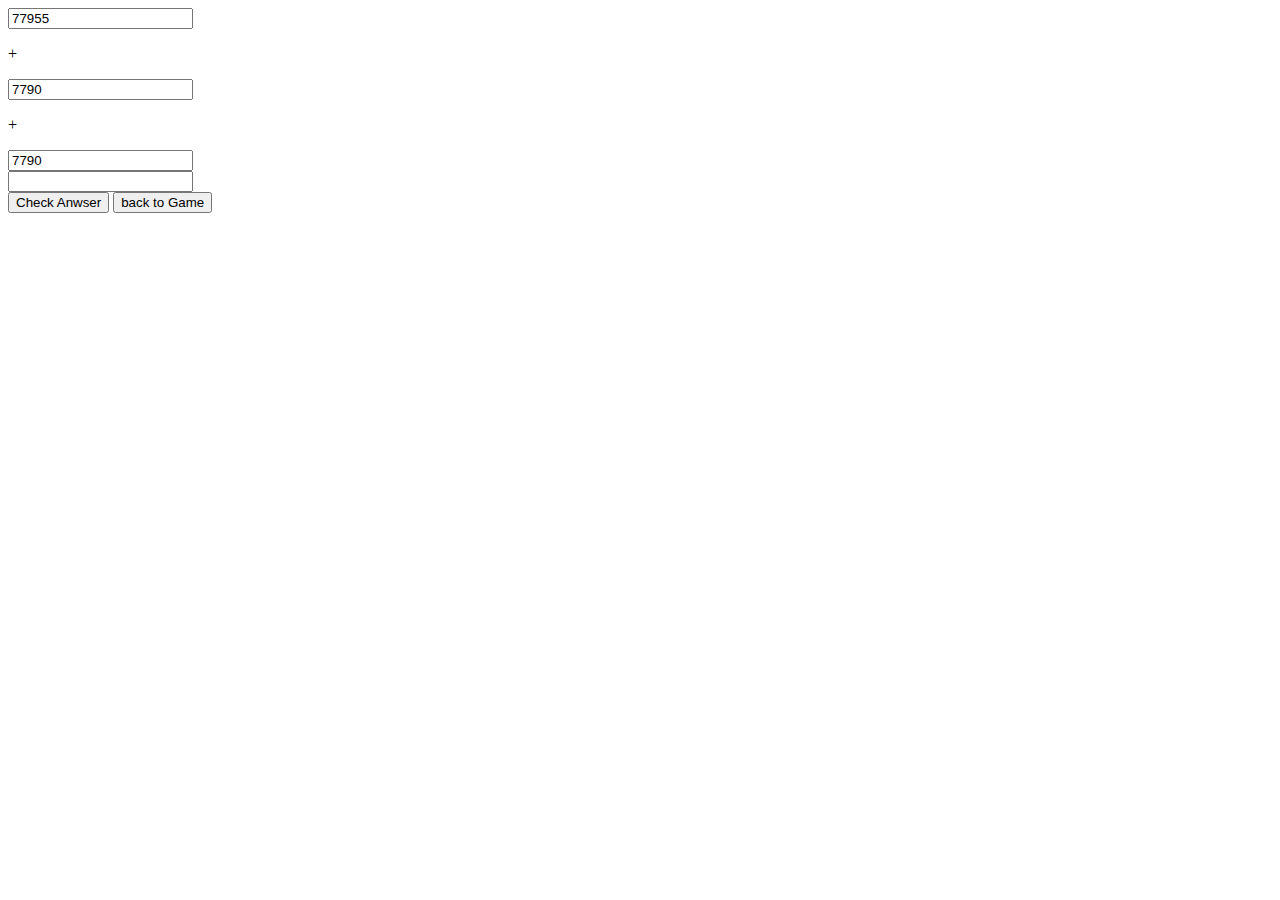
==== index.html @ 12fc1045 "Create index.html" ====
<!DOCTYPE html>
<html>
<head>
   <meta charset="utf-8">
   <meta http-equiv="X-UA-Compatible" content="IE=edge">
   <title>Math Addintion Game</title>

   <!-- Css Link -->
   <link rel="stylesheet" href="style.css">
</head>
<body>
   <!-- Main Container -->
   <div class="main-container">
      <div class="main">
         

         <!-- Main Box -->
         <div class="main-box">
            <div class="show-anwser"><span id="ans"></span></div>

            <div class="box1">
               <div class="box-col">
                  <input type="textf" id="intext" class="intext11">
               </div>

               <div class="add-s">
                  <p>+</p>
               </div>

                <div class="box-col">
                  <input type="textf" id="intext1" class="intext11">
               </div>

               <div class="add-s">
                  <p>+</p>
               </div>

                <div class="box-col">
                  <input type="textf" id="intext2"1 class="intext11">
               </div>

            </div>

            <!-- text input -->
            <div class="box2">
               <input tpye="text" id="intext3">
            </div>
            <!-- button -->
             <div class="box2">
               <button class="btn"onclick="Game()">Check Anwser</button>
                  <a href="http://127.0.0.1:5500/1.html">
                     <button class="ui-btn">
                        <span>
                          back to Game 
                        </span>
               </button>
            </div>
         </div>
      </div>
   </div>

   <script>
      let n1 = Math.floor(Math.random()*99999+1);
      let n2 = Math.floor(Math.random()*99999+1);
      let n3 = Math.floor(Math.random()*99999+1);
      let lost = 0;
      document.getElementById("intext").value = n1;
      document.getElementById("intext1").value = n2;
      document.getElementById("intext2").value = n2;

      let adds= n1 + n2 + n3;

      function Game(){
         var user= document.getElementById("intext3").value;

         if( user == adds){
            document.getElementById("ans").innerHTML = "Well Done! Your Answer is Correct";
            lost = 0;
         }else if( lost > 2){
            document.getElementById("ans").innerHTML = "Correct Answer " + adds + " . ถ้าจะขนาดนี้บอกคำตอบให้ก็ได้";
            window.location.href = path;
         }
         else{
             document.getElementById("ans").innerHTML = "Not Correct Answer " + user + " . ลองดูใหม่นะสุดสวย";
             lost++;
             window.location.href = path;
         }

           var user= document.getElementById("intext3").value = "";


      n1 = Math.floor(Math.random()*99999+1);
      n2 = Math.floor(Math.random()*99999+1);
      n3 = Math.floor(Math.random()*99999+1);

      document.getElementById("intext").value = n1;
      document.getElementById("intext1").value = n2;
      document.getElementById("intext2").value = n3;

      adds= n1 + n2 + n3;
      }
      function redirectTo(path) {
        window.location.href = path;
    }
   </script>
</body>
</html>
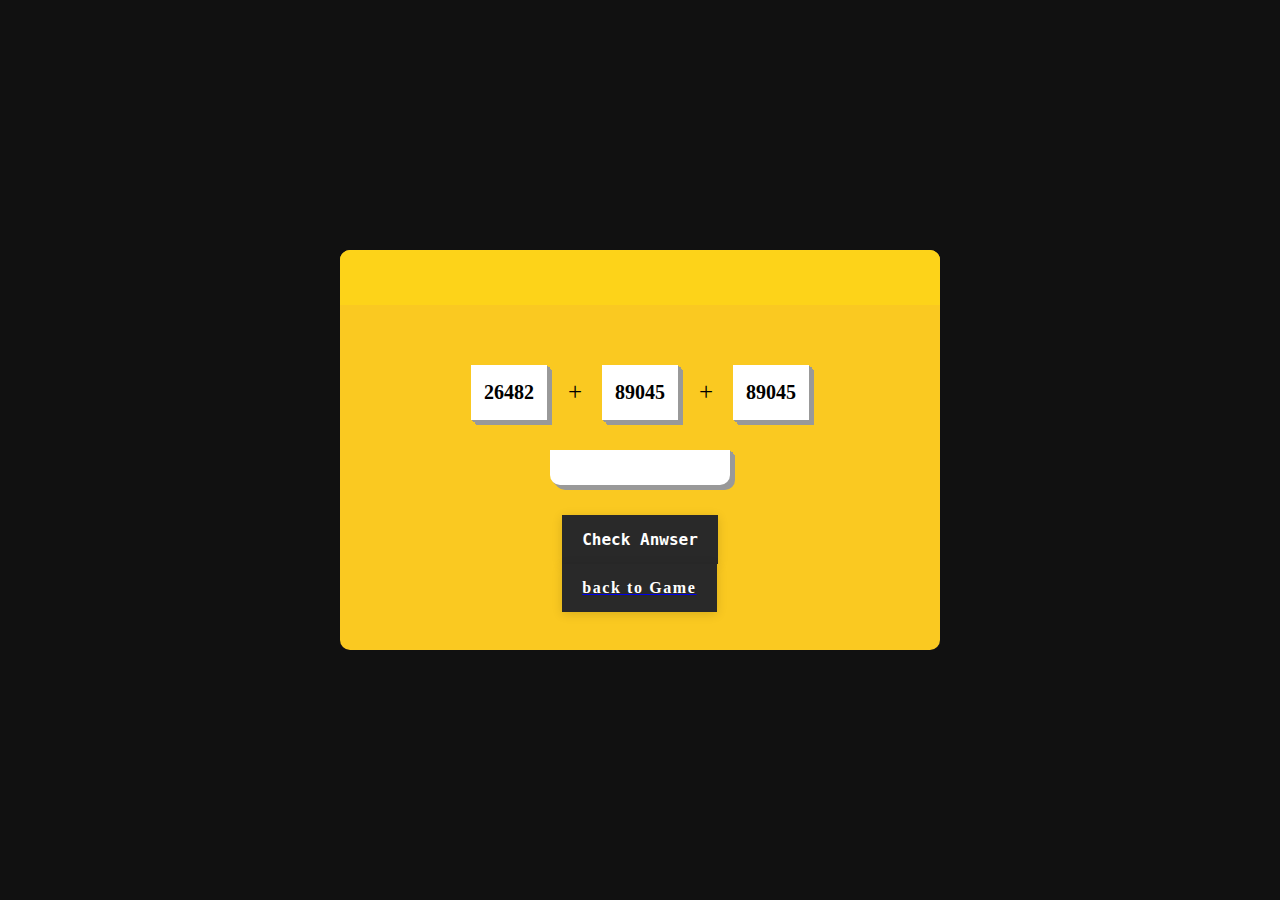
==== commit 9cbca30b: "Add files via upload" ====
--- a/index.html
+++ b/index.html
@@ -1,107 +1,107 @@
-<!DOCTYPE html>
-<html>
-<head>
-   <meta charset="utf-8">
-   <meta http-equiv="X-UA-Compatible" content="IE=edge">
-   <title>Math Addintion Game</title>
-
-   <!-- Css Link -->
-   <link rel="stylesheet" href="style.css">
-</head>
-<body>
-   <!-- Main Container -->
-   <div class="main-container">
-      <div class="main">
-         
-
-         <!-- Main Box -->
-         <div class="main-box">
-            <div class="show-anwser"><span id="ans"></span></div>
-
-            <div class="box1">
-               <div class="box-col">
-                  <input type="textf" id="intext" class="intext11">
-               </div>
-
-               <div class="add-s">
-                  <p>+</p>
-               </div>
-
-                <div class="box-col">
-                  <input type="textf" id="intext1" class="intext11">
-               </div>
-
-               <div class="add-s">
-                  <p>+</p>
-               </div>
-
-                <div class="box-col">
-                  <input type="textf" id="intext2"1 class="intext11">
-               </div>
-
-            </div>
-
-            <!-- text input -->
-            <div class="box2">
-               <input tpye="text" id="intext3">
-            </div>
-            <!-- button -->
-             <div class="box2">
-               <button class="btn"onclick="Game()">Check Anwser</button>
-                  <a href="http://127.0.0.1:5500/1.html">
-                     <button class="ui-btn">
-                        <span>
-                          back to Game 
-                        </span>
-               </button>
-            </div>
-         </div>
-      </div>
-   </div>
-
-   <script>
-      let n1 = Math.floor(Math.random()*99999+1);
-      let n2 = Math.floor(Math.random()*99999+1);
-      let n3 = Math.floor(Math.random()*99999+1);
-      let lost = 0;
-      document.getElementById("intext").value = n1;
-      document.getElementById("intext1").value = n2;
-      document.getElementById("intext2").value = n2;
-
-      let adds= n1 + n2 + n3;
-
-      function Game(){
-         var user= document.getElementById("intext3").value;
-
-         if( user == adds){
-            document.getElementById("ans").innerHTML = "Well Done! Your Answer is Correct";
-            lost = 0;
-         }else if( lost > 2){
-            document.getElementById("ans").innerHTML = "Correct Answer " + adds + " . ถ้าจะขนาดนี้บอกคำตอบให้ก็ได้";
-            window.location.href = path;
-         }
-         else{
-             document.getElementById("ans").innerHTML = "Not Correct Answer " + user + " . ลองดูใหม่นะสุดสวย";
-             lost++;
-             window.location.href = path;
-         }
-
-           var user= document.getElementById("intext3").value = "";
-
-
-      n1 = Math.floor(Math.random()*99999+1);
-      n2 = Math.floor(Math.random()*99999+1);
-      n3 = Math.floor(Math.random()*99999+1);
-
-      document.getElementById("intext").value = n1;
-      document.getElementById("intext1").value = n2;
-      document.getElementById("intext2").value = n3;
-
-      adds= n1 + n2 + n3;
-      }
-      function redirectTo(path) {
-        window.location.href = path;
-    }
-   </script>
-</body>
-</html>
+<!DOCTYPE html>
+<html>
+<head>
+   <meta charset="utf-8">
+   <meta http-equiv="X-UA-Compatible" content="IE=edge">
+   <title>Math Addintion Game</title>
+
+   <!-- Css Link -->
+   <link rel="stylesheet" href="style.css">
+</head>
+<body>
+   <!-- Main Container -->
+   <div class="main-container">
+      <div class="main">
+         
+
+         <!-- Main Box -->
+         <div class="main-box">
+            <div class="show-anwser"><span id="ans"></span></div>
+
+            <div class="box1">
+               <div class="box-col">
+                  <input type="textf" id="intext" class="intext11">
+               </div>
+
+               <div class="add-s">
+                  <p>+</p>
+               </div>
+
+                <div class="box-col">
+                  <input type="textf" id="intext1" class="intext11">
+               </div>
+
+               <div class="add-s">
+                  <p>+</p>
+               </div>
+
+                <div class="box-col">
+                  <input type="textf" id="intext2"1 class="intext11">
+               </div>
+
+            </div>
+
+            <!-- text input -->
+            <div class="box2">
+               <input tpye="text" id="intext3">
+            </div>
+            <!-- button -->
+             <div class="box2">
+               <button class="btn"onclick="Game()">Check Anwser</button>
+                  <a href="http://127.0.0.1:5500/1.html">
+                     <button class="ui-btn">
+                        <span>
+                          back to Game 
+                        </span>
+               </button>
+            </div>
+         </div>
+      </div>
+   </div>
+
+   <script>
+      let n1 = Math.floor(Math.random()*99999+1);
+      let n2 = Math.floor(Math.random()*99999+1);
+      let n3 = Math.floor(Math.random()*99999+1);
+      let lost = 0;
+      document.getElementById("intext").value = n1;
+      document.getElementById("intext1").value = n2;
+      document.getElementById("intext2").value = n2;
+
+      let adds= n1 + n2 + n3;
+
+      function Game(){
+         var user= document.getElementById("intext3").value;
+
+         if( user == adds){
+            document.getElementById("ans").innerHTML = "Well Done! Your Answer is Correct";
+            lost = 0;
+         }else if( lost > 2){
+            document.getElementById("ans").innerHTML = "Correct Answer " + adds + " . ถ้าจะขนาดนี้บอกคำตอบให้ก็ได้";
+            window.location.href = path;
+         }
+         else{
+             document.getElementById("ans").innerHTML = "Not Correct Answer " + user + " . ลองดูใหม่นะสุดสวย";
+             lost++;
+             window.location.href = path;
+         }
+
+           var user= document.getElementById("intext3").value = "";
+
+
+      n1 = Math.floor(Math.random()*99999+1);
+      n2 = Math.floor(Math.random()*99999+1);
+      n3 = Math.floor(Math.random()*99999+1);
+
+      document.getElementById("intext").value = n1;
+      document.getElementById("intext1").value = n2;
+      document.getElementById("intext2").value = n3;
+
+      adds= n1 + n2 + n3;
+      }
+      function redirectTo(path) {
+        window.location.href = path;
+    }
+   </script>
+</body>
+</html>--- a/style.css
+++ b/style.css
@@ -0,0 +1,402 @@
+*{
+    margin: 0px;
+    padding: 0px;
+    box-sizing: border-box;
+    font-family: roboto;
+ }
+ .main-container{
+    width: 100%;
+    height: 100vh;
+    display: flex;
+    justify-content: center;
+    align-items: center;
+    background: #111111;
+ }
+ .main-box{
+    width: 600px;
+    height: 400px;
+    background: #FAC921;
+    display: flex;
+    flex-direction: column;
+    align-items: center;
+    border-radius: 10px
+ }
+ .show-anwser{
+    width: 100%;
+    height: 55px;
+    background: #fdd319;
+    margin: 0px 0px 60px 0px;
+    border-top-right-radius: 10px;
+    border-top-left-radius: 10px;
+    display: flex;
+    justify-content: center;
+    align-items: center;
+    color: #000000;
+    font-size: 18px;
+    font-weight: 500;
+ }
+ 
+ 
+ .box1{
+    display: flex;
+ }
+ 
+ 
+ .intext11,#intext3{
+    width: 76px;
+    font-size: 20px;
+    font-weight: 600;
+    height: 55px;
+    padding: 0px 10px;
+    text-align: center;
+    border: none;
+    background: #fff;
+    box-shadow: 1px 1px 0px #999,
+    2px 2px 0px #999,
+    3px 2px 0px #999,
+    4px 4px 0px #999,
+    5px 5px 0px #999;
+ }
+ 
+ .add-s{
+    margin: 13px 20px 12px 21px;
+    font-size: 25px;
+ }
+ 
+ #intext3{
+    width: 180px;
+    height: 35px;
+    margin: 30px 0px;
+    padding: 0px 15px;
+    text-align: center;
+    font-size: 20px;
+    font-weight: 600;
+    border: none;
+    border-bottom-left-radius: 10px;
+    border-bottom-right-radius: 10px;
+ }
+ 
+ .main h1{
+    color: rgb(252, 252, 252);
+             width: 100%;
+             font-size:3vw;
+             padding: 20px 50px;
+             border: 20px 40px;
+ }
+ .ui-btn {
+    --btn-default-bg: rgb(41, 41, 41);
+    --btn-padding: 15px 20px;
+    --btn-hover-bg: rgb(51, 51, 51);
+    --btn-transition: .3s;
+    --btn-letter-spacing: .1rem;
+    --btn-animation-duration: 1.2s;
+    --btn-shadow-color: rgba(0, 0, 0, 0.137);
+    --btn-shadow: 0 2px 10px 0 var(--btn-shadow-color);
+    --hover-btn-color: #FAC921;
+    --default-btn-color: #fff;
+    --font-size: 16px;
+    /* 👆 this field should not be empty */
+    --font-weight: 600;
+    --font-family: Menlo,Roboto Mono,monospace;
+    /* 👆 this field should not be empty */
+  }
+  
+  /* button settings 👆 */
+  
+  .ui-btn {
+    box-sizing: border-box;
+    padding: var(--btn-padding);
+    display: flex;
+    align-items: center;
+    justify-content: center;
+    color: var(--default-btn-color);
+    font: var(--font-weight) var(--font-size) var(--font-family);
+    background: var(--btn-default-bg);
+    border: none;
+    cursor: pointer;
+    transition: var(--btn-transition);
+    overflow: hidden;
+    box-shadow: var(--btn-shadow);
+  }
+  
+  .ui-btn span {
+    letter-spacing: var(--btn-letter-spacing);
+    transition: var(--btn-transition);
+    box-sizing: border-box;
+    position: relative;
+    background: inherit;
+  }
+  
+  .ui-btn span::before {
+    box-sizing: border-box;
+    position: absolute;
+    content: "";
+    background: inherit;
+  }
+  
+  .ui-btn:hover, .ui-btn:focus {
+    background: var(--btn-hover-bg);
+  }
+  
+  .ui-btn:hover span, .ui-btn:focus span {
+    color: var(--hover-btn-color);
+  }
+  
+  .ui-btn:hover span::before, .ui-btn:focus span::before {
+    animation: chitchat linear both var(--btn-animation-duration);
+  }
+  
+  @keyframes chitchat {
+    0% {
+      content: "#";
+    }
+  
+    5% {
+      content: ".";
+    }
+  
+    10% {
+      content: "^{";
+    }
+  
+    15% {
+      content: "-!";
+    }
+  
+    20% {
+      content: "#$_";
+    }
+  
+    25% {
+      content: "№:0";
+    }
+  
+    30% {
+      content: "#{+.";
+    }
+  
+    35% {
+      content: "@}-?";
+    }
+  
+    40% {
+      content: "?{4@%";
+    }
+  
+    45% {
+      content: "=.,^!";
+    }
+  
+    50% {
+      content: "?2@%";
+    }
+  
+    55% {
+      content: "\;1}]";
+    }
+  
+    60% {
+      content: "?{%:%";
+      right: 0;
+    }
+  
+    65% {
+      content: "|{f[4";
+      right: 0;
+    }
+  
+    70% {
+      content: "{4%0%";
+      right: 0;
+    }
+  
+    75% {
+      content: "'1_0<";
+      right: 0;
+    }
+  
+    80% {
+      content: "{0%";
+      right: 0;
+    }
+  
+    85% {
+      content: "]>'";
+      right: 0;
+    }
+  
+    90% {
+      content: "4";
+      right: 0;
+    }
+  
+    95% {
+      content: "2";
+      right: 0;
+    }
+  
+    100% {
+      content: "";
+      right: 0;
+    }
+  }
+  .btn {
+    --btn-default-bg: rgb(41, 41, 41);
+    --btn-padding: 15px 20px;
+    --btn-hover-bg: rgb(51, 51, 51);
+    --btn-transition: .3s;
+    --btn-letter-spacing: .1rem;
+    --btn-animation-duration: 1.2s;
+    --btn-shadow-color: rgba(0, 0, 0, 0.137);
+    --btn-shadow: 0 2px 10px 0 var(--btn-shadow-color);
+    --hover-btn-color: #FAC921;
+    --default-btn-color: #fff;
+    --font-size: 16px;
+    /* 👆 this field should not be empty */
+    --font-weight: 600;
+    --font-family: Menlo,Roboto Mono,monospace;
+    /* 👆 this field should not be empty */
+  }
+  
+  /* button settings 👆 */
+  
+  .btn {
+    box-sizing: border-box;
+    padding: var(--btn-padding);
+    display: flex;
+    align-items: center;
+    justify-content: center;
+    color: var(--default-btn-color);
+    font: var(--font-weight) var(--font-size) var(--font-family);
+    background: var(--btn-default-bg);
+    border: none;
+    cursor: pointer;
+    transition: var(--btn-transition);
+    overflow: hidden;
+    box-shadow: var(--btn-shadow);
+  }
+  
+  .btn span {
+    letter-spacing: var(--btn-letter-spacing);
+    transition: var(--btn-transition);
+    box-sizing: border-box;
+    position: relative;
+    background: inherit;
+  }
+  
+  .btn span::before {
+    box-sizing: border-box;
+    position: absolute;
+    content: "";
+    background: inherit;
+  }
+  
+  .btn:hover, .ui-btn:focus {
+    background: var(--btn-hover-bg);
+  }
+  
+  .btn:hover span, .ui-btn:focus span {
+    color: var(--hover-btn-color);
+  }
+  
+  .btn:hover span::before, .ui-btn:focus span::before {
+    animation: chitchat linear both var(--btn-animation-duration);
+  }
+  
+  @keyframes chitchat {
+    0% {
+      content: "#";
+    }
+  
+    5% {
+      content: ".";
+    }
+  
+    10% {
+      content: "^{";
+    }
+  
+    15% {
+      content: "-!";
+    }
+  
+    20% {
+      content: "#$_";
+    }
+  
+    25% {
+      content: "№:0";
+    }
+  
+    30% {
+      content: "#{+.";
+    }
+  
+    35% {
+      content: "@}-?";
+    }
+  
+    40% {
+      content: "?{4@%";
+    }
+  
+    45% {
+      content: "=.,^!";
+    }
+  
+    50% {
+      content: "?2@%";
+    }
+  
+    55% {
+      content: "\;1}]";
+    }
+  
+    60% {
+      content: "?{%:%";
+      right: 0;
+    }
+  
+    65% {
+      content: "|{f[4";
+      right: 0;
+    }
+  
+    70% {
+      content: "{4%0%";
+      right: 0;
+    }
+  
+    75% {
+      content: "'1_0<";
+      right: 0;
+    }
+  
+    80% {
+      content: "{0%";
+      right: 0;
+    }
+  
+    85% {
+      content: "]>'";
+      right: 0;
+    }
+  
+    90% {
+      content: "4";
+      right: 0;
+    }
+  
+    95% {
+      content: "2";
+      right: 0;
+    }
+  
+    100% {
+      content: "";
+      right: 0;
+    }
+  }
+ .button{
+   margin-bottom: 10px;
+ }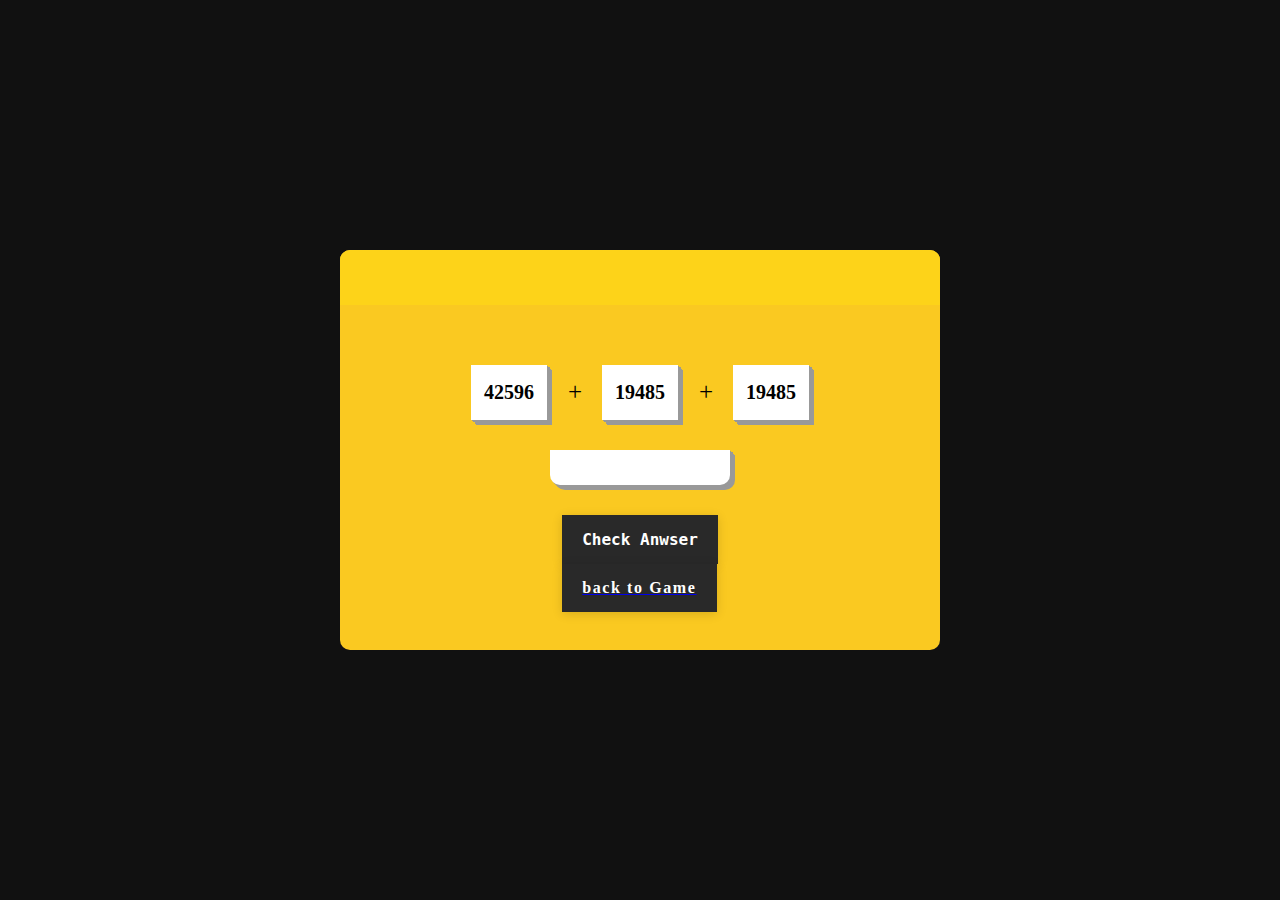
==== commit 0220992b: "Update index.html" ====
--- a/index.html
+++ b/index.html
@@ -48,7 +48,7 @@
             <!-- button -->
              <div class="box2">
                <button class="btn"onclick="Game()">Check Anwser</button>
-                  <a href="http://127.0.0.1:5500/1.html">
+                  <a href="https://hibari102.github.io/penguinyourcanfly.github.io/">
                      <button class="ui-btn">
                         <span>
                           back to Game 
@@ -104,4 +104,4 @@
     }
    </script>
 </body>
-</html>+</html>
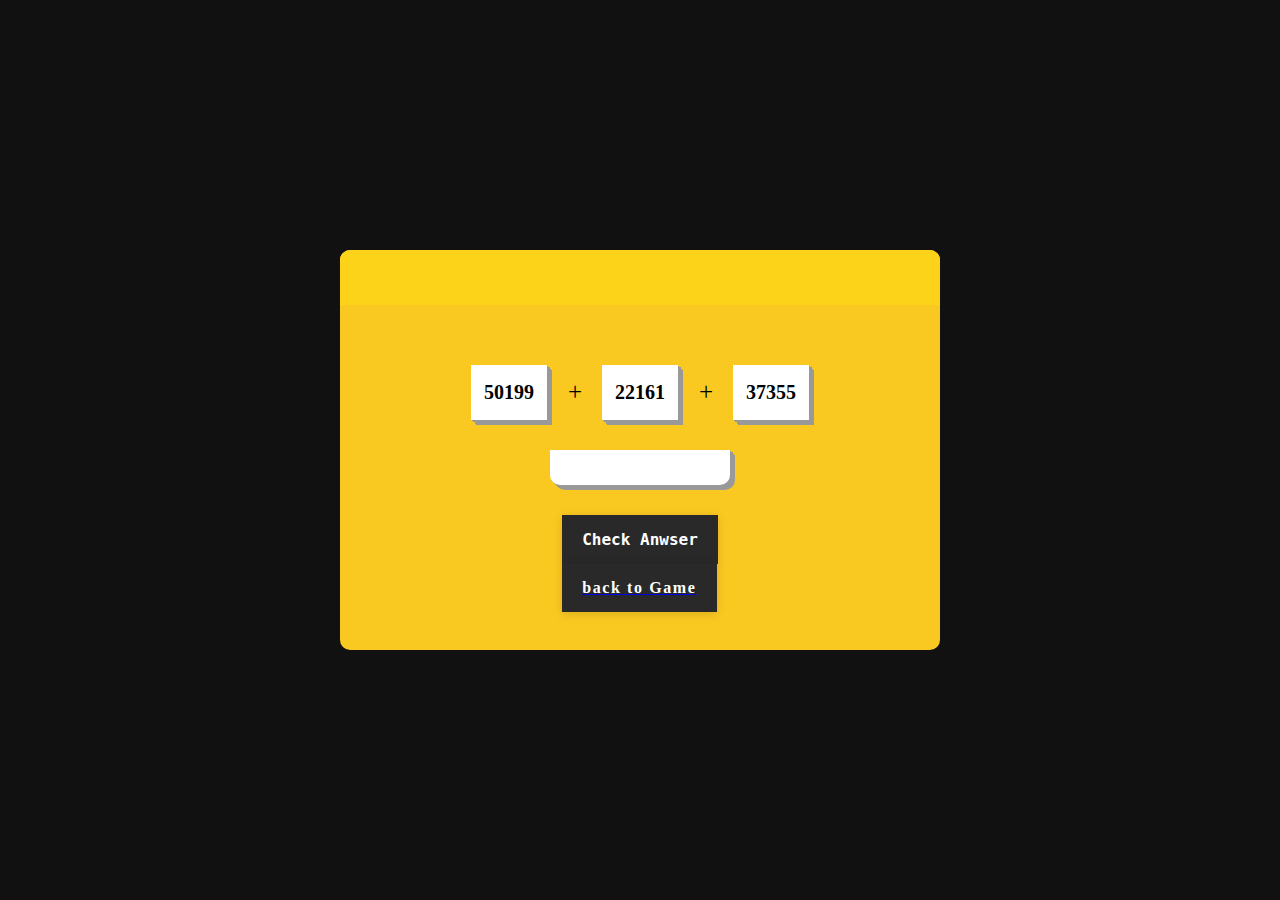
==== commit 54deaeb5: "Update index.html" ====
--- a/index.html
+++ b/index.html
@@ -66,7 +66,7 @@
       let lost = 0;
       document.getElementById("intext").value = n1;
       document.getElementById("intext1").value = n2;
-      document.getElementById("intext2").value = n2;
+      document.getElementById("intext2").value = n3;
 
       let adds= n1 + n2 + n3;
 
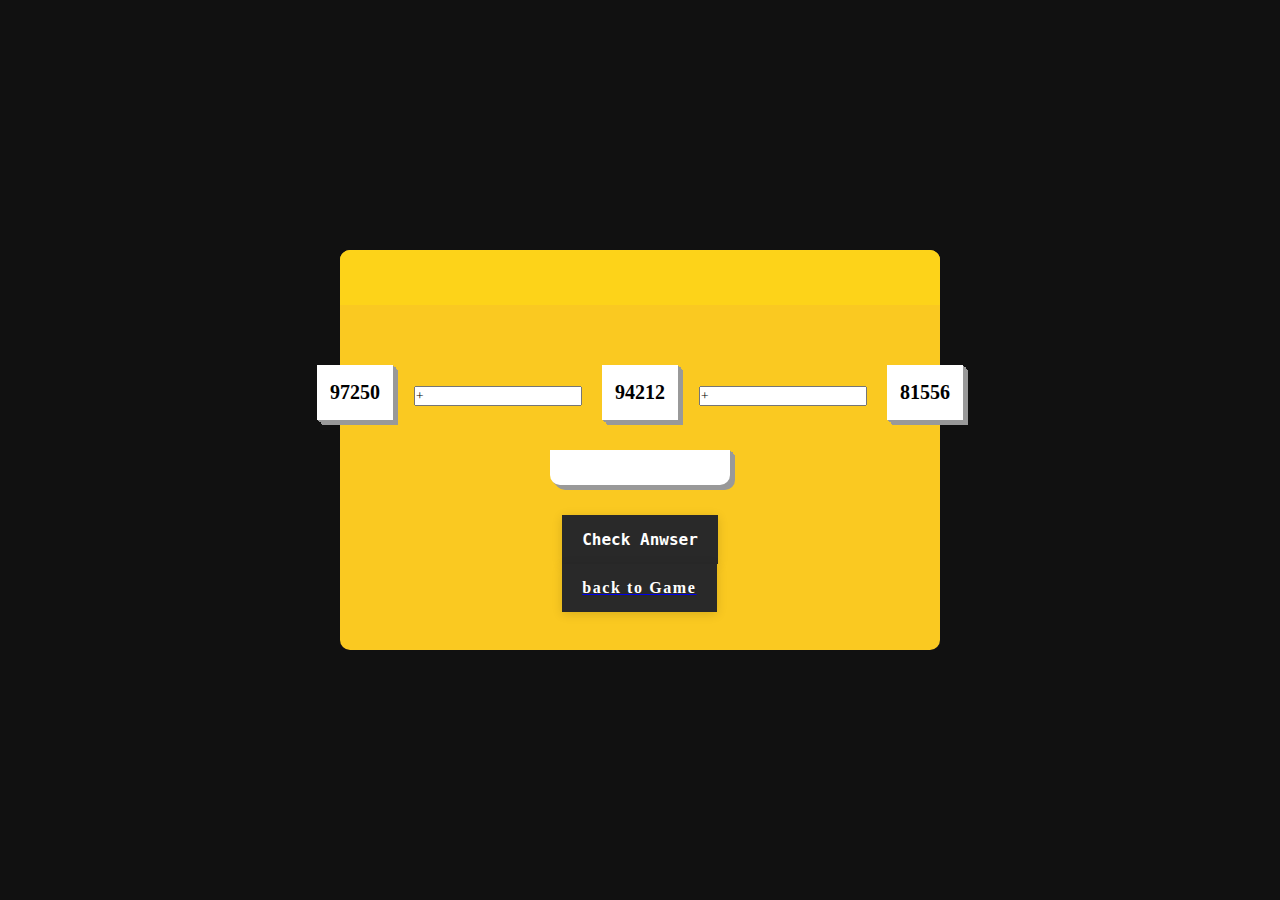
==== commit bd0d0369: "Update index.html" ====
--- a/index.html
+++ b/index.html
@@ -24,7 +24,7 @@
                </div>
 
                <div class="add-s">
-                  <p>+</p>
+                  <p><input id="mark" class="mark11"></p>
                </div>
 
                 <div class="box-col">
@@ -32,7 +32,7 @@
                </div>
 
                <div class="add-s">
-                  <p>+</p>
+                  <p><input id="mark1" class="mark11"></p>
                </div>
 
                 <div class="box-col">
@@ -59,45 +59,104 @@
       </div>
    </div>
 
-   <script>
+  <script>
       let n1 = Math.floor(Math.random()*99999+1);
       let n2 = Math.floor(Math.random()*99999+1);
       let n3 = Math.floor(Math.random()*99999+1);
+      let ranNum;
       let lost = 0;
+      let suser;
       document.getElementById("intext").value = n1;
       document.getElementById("intext1").value = n2;
       document.getElementById("intext2").value = n3;
+      document.getElementById("mark").value = "+";
+      document.getElementById("mark1").value = "+";
 
       let adds= n1 + n2 + n3;
-
+      let ladd;
       function Game(){
          var user= document.getElementById("intext3").value;
 
          if( user == adds){
             document.getElementById("ans").innerHTML = "Well Done! Your Answer is Correct";
             lost = 0;
-         }else if( lost > 2){
+         }else if(suser == user){
+            document.getElementById("ans").innerHTML = "Not Correct Answer"+ user +" . คำตอบนี้คุณพึ่งตอบไปครั้งที่แล้วนะ";
+            window.location.href = path;
+         }else if( user == ladd){
+            document.getElementById("ans").innerHTML = "Not Correct Answer"+ user +" . ลองคูณก่อนแล้วแล้วค่อยบวกดูสิ";
+            suser = user;
+            window.location.href = path;
+         }else if( lost > 5){
             document.getElementById("ans").innerHTML = "Correct Answer " + adds + " . ถ้าจะขนาดนี้บอกคำตอบให้ก็ได้";
             window.location.href = path;
          }
          else{
              document.getElementById("ans").innerHTML = "Not Correct Answer " + user + " . ลองดูใหม่นะสุดสวย";
+             suser = user;
              lost++;
              window.location.href = path;
          }
 
            var user= document.getElementById("intext3").value = "";
+      
+      ranNum = Math.floor(Math.random()*4+1);
+      if(ranNum == 1){
+         
+      n1 = Math.floor(Math.random()*99999+1);
+      n2 = Math.floor(Math.random()*99999+1);
+      n3 = Math.floor(Math.random()*99999+1);
+   
+      document.getElementById("intext").value = n1;
+      document.getElementById("intext1").value = n2;
+      document.getElementById("intext2").value = n3;
+      document.getElementById("mark").value = "+";
+      document.getElementById("mark1").value = "+";
 
+      adds= n1 + n2 + n3;
+
+      }else if(ranNum == 2){
 
       n1 = Math.floor(Math.random()*99999+1);
       n2 = Math.floor(Math.random()*99999+1);
       n3 = Math.floor(Math.random()*99999+1);
+   
+      document.getElementById("intext").value = n1;
+      document.getElementById("intext1").value = n2;
+      document.getElementById("intext2").value = n3;
+      document.getElementById("mark").value = "+";
+      document.getElementById("mark1").value = "-";
+
+      adds= n1 + n2 - n3;
+      }else if(ranNum == 3){
+
+      n1 = Math.floor(Math.random()*9+2);
+      n2 = Math.floor(Math.random()*9+2);
+      n3 = Math.floor(Math.random()*9+2);
+   
+      document.getElementById("intext").value = n1;
+      document.getElementById("intext1").value = n2;
+      document.getElementById("intext2").value = n3;
+      document.getElementById("mark").value = "×";
+      document.getElementById("mark1").value = "×";
+
+      adds= n1 * n2 * n3;
+      }else if(ranNum == 4){
+
+      n1 = Math.floor(Math.random()*11+2);
+      n2 = Math.floor(Math.random()*11+2);
+      n3 = Math.floor(Math.random()*11+2); 
 
       document.getElementById("intext").value = n1;
       document.getElementById("intext1").value = n2;
       document.getElementById("intext2").value = n3;
+      document.getElementById("mark").value = "+";
+      document.getElementById("mark1").value = "×";
 
-      adds= n1 + n2 + n3;
+      ladd = (n1 + n2)*n3;
+      adds = n1 + n2 * n3;
+      
+      }
       }
       function redirectTo(path) {
         window.location.href = path;
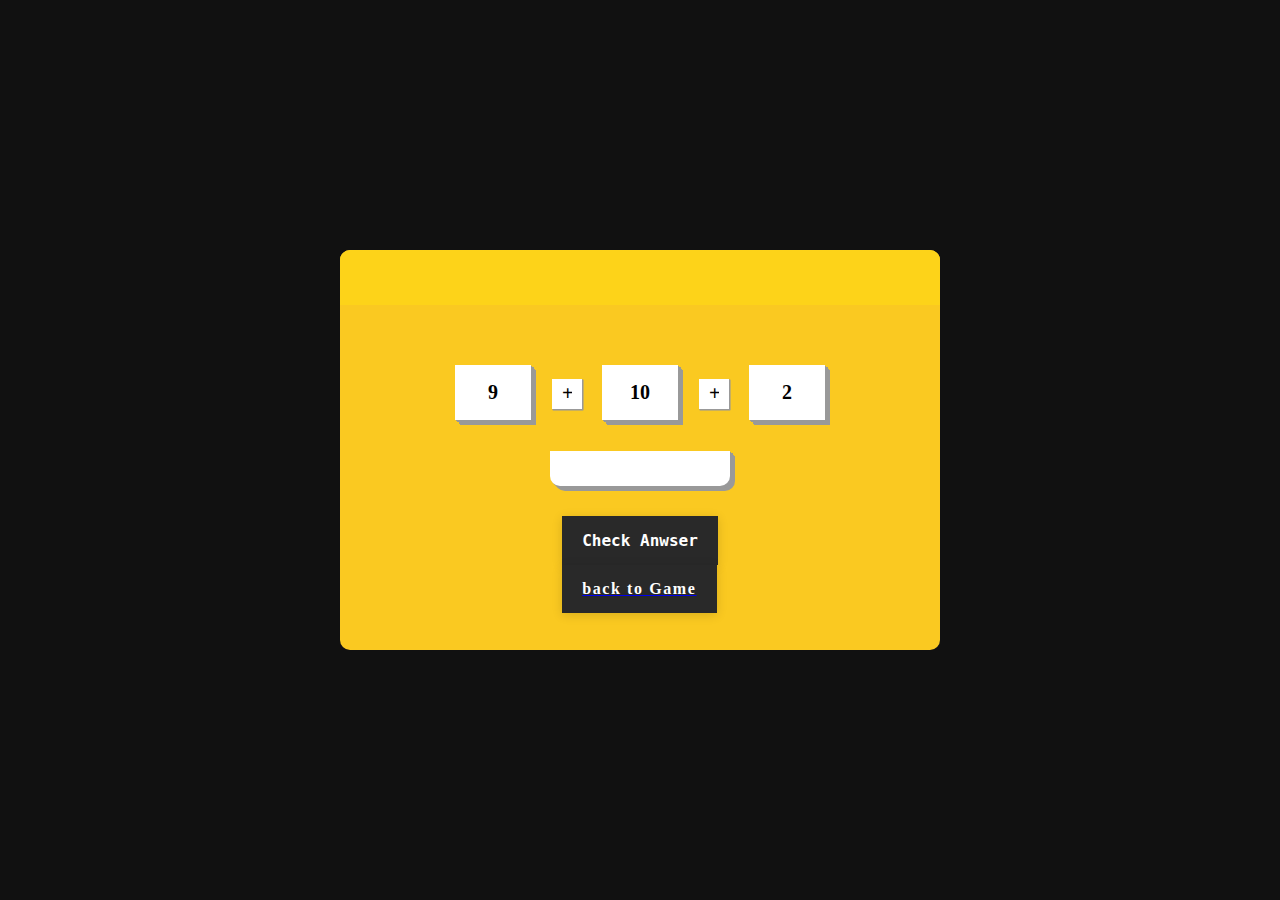
==== commit 6aab7a53: "Update index.html" ====
--- a/index.html
+++ b/index.html
@@ -17,7 +17,7 @@
          <!-- Main Box -->
          <div class="main-box">
             <div class="show-anwser"><span id="ans"></span></div>
-
+            
             <div class="box1">
                <div class="box-col">
                   <input type="textf" id="intext" class="intext11">
@@ -38,7 +38,7 @@
                 <div class="box-col">
                   <input type="textf" id="intext2"1 class="intext11">
                </div>
-
+            
             </div>
 
             <!-- text input -->
@@ -48,7 +48,7 @@
             <!-- button -->
              <div class="box2">
                <button class="btn"onclick="Game()">Check Anwser</button>
-                  <a href="https://hibari102.github.io/penguinyourcanfly.github.io/">
+                  <a href="http://127.0.0.1:5500/1.html">
                      <button class="ui-btn">
                         <span>
                           back to Game 
@@ -59,13 +59,17 @@
       </div>
    </div>
 
-  <script>
-      let n1 = Math.floor(Math.random()*99999+1);
-      let n2 = Math.floor(Math.random()*99999+1);
-      let n3 = Math.floor(Math.random()*99999+1);
+   <script>
+      let n1 = Math.floor(Math.random()*12+1);
+      let n2 = Math.floor(Math.random()*12+1);
+      let n3 = Math.floor(Math.random()*12+1);
       let ranNum;
       let lost = 0;
+      let win=0;
       let suser;
+      let level=0;
+      let L = 10;
+      let multiply = 10;
       document.getElementById("intext").value = n1;
       document.getElementById("intext1").value = n2;
       document.getElementById("intext2").value = n3;
@@ -76,10 +80,18 @@
       let ladd;
       function Game(){
          var user= document.getElementById("intext3").value;
-
          if( user == adds){
             document.getElementById("ans").innerHTML = "Well Done! Your Answer is Correct";
             lost = 0;
+            win++;
+            if(win > 2 ){
+            win = 0;
+            level++;
+            L = L*10;
+            if( level % 4 == 0){
+               multiply = multiply*10;
+            }
+         }
          }else if(suser == user){
             document.getElementById("ans").innerHTML = "Not Correct Answer"+ user +" . คำตอบนี้คุณพึ่งตอบไปครั้งที่แล้วนะ";
             window.location.href = path;
@@ -103,9 +115,9 @@
       ranNum = Math.floor(Math.random()*4+1);
       if(ranNum == 1){
          
-      n1 = Math.floor(Math.random()*99999+1);
-      n2 = Math.floor(Math.random()*99999+1);
-      n3 = Math.floor(Math.random()*99999+1);
+      n1 = Math.floor(Math.random()*L+1);
+      n2 = Math.floor(Math.random()*L+1);
+      n3 = Math.floor(Math.random()*L+1);
    
       document.getElementById("intext").value = n1;
       document.getElementById("intext1").value = n2;
@@ -117,9 +129,9 @@
 
       }else if(ranNum == 2){
 
-      n1 = Math.floor(Math.random()*99999+1);
-      n2 = Math.floor(Math.random()*99999+1);
-      n3 = Math.floor(Math.random()*99999+1);
+      n1 = Math.floor(Math.random()*L+1);
+      n2 = Math.floor(Math.random()*L+1);
+      n3 = Math.floor(Math.random()*L+1);
    
       document.getElementById("intext").value = n1;
       document.getElementById("intext1").value = n2;
@@ -130,9 +142,13 @@
       adds= n1 + n2 - n3;
       }else if(ranNum == 3){
 
-      n1 = Math.floor(Math.random()*9+2);
-      n2 = Math.floor(Math.random()*9+2);
-      n3 = Math.floor(Math.random()*9+2);
+      n1 = Math.floor(Math.random()*multiply+2);
+      n2 = Math.floor(Math.random()*multiply+2);
+      if(level > 2){
+         n3 = Math.floor(Math.random()*11+2)
+      }else {
+         n3 = 1;
+      }
    
       document.getElementById("intext").value = n1;
       document.getElementById("intext1").value = n2;
@@ -143,9 +159,9 @@
       adds= n1 * n2 * n3;
       }else if(ranNum == 4){
 
-      n1 = Math.floor(Math.random()*11+2);
-      n2 = Math.floor(Math.random()*11+2);
-      n3 = Math.floor(Math.random()*11+2); 
+      n1 = Math.floor(Math.random()*multiply+2);
+      n2 = Math.floor(Math.random()*multiply+2);
+      n3 = Math.floor(Math.random()*multiply+2); 
 
       document.getElementById("intext").value = n1;
       document.getElementById("intext1").value = n2;
@@ -155,8 +171,8 @@
 
       ladd = (n1 + n2)*n3;
       adds = n1 + n2 * n3;
-      
       }
+
       }
       function redirectTo(path) {
         window.location.href = path;
--- a/style.css
+++ b/style.css
@@ -56,6 +56,21 @@
     3px 2px 0px #999,
     4px 4px 0px #999,
     5px 5px 0px #999;
+ }
+.mark11{
+  width: 30px;
+  font-size: 20px;
+  font-weight: 600;
+  height: 30px;
+  padding: 0px 10px;
+  text-align: center;
+  border: none;
+  background: #fff;
+  box-shadow: 1px 1px 0px #999,
+  1px 1px 1px #999,
+  1px 1px 1px #999,
+  1px 1px 1px #999,
+  1px 1px 1px #999;
  }
  
  .add-s{
@@ -399,4 +414,4 @@
   }
  .button{
    margin-bottom: 10px;
- }+ }
